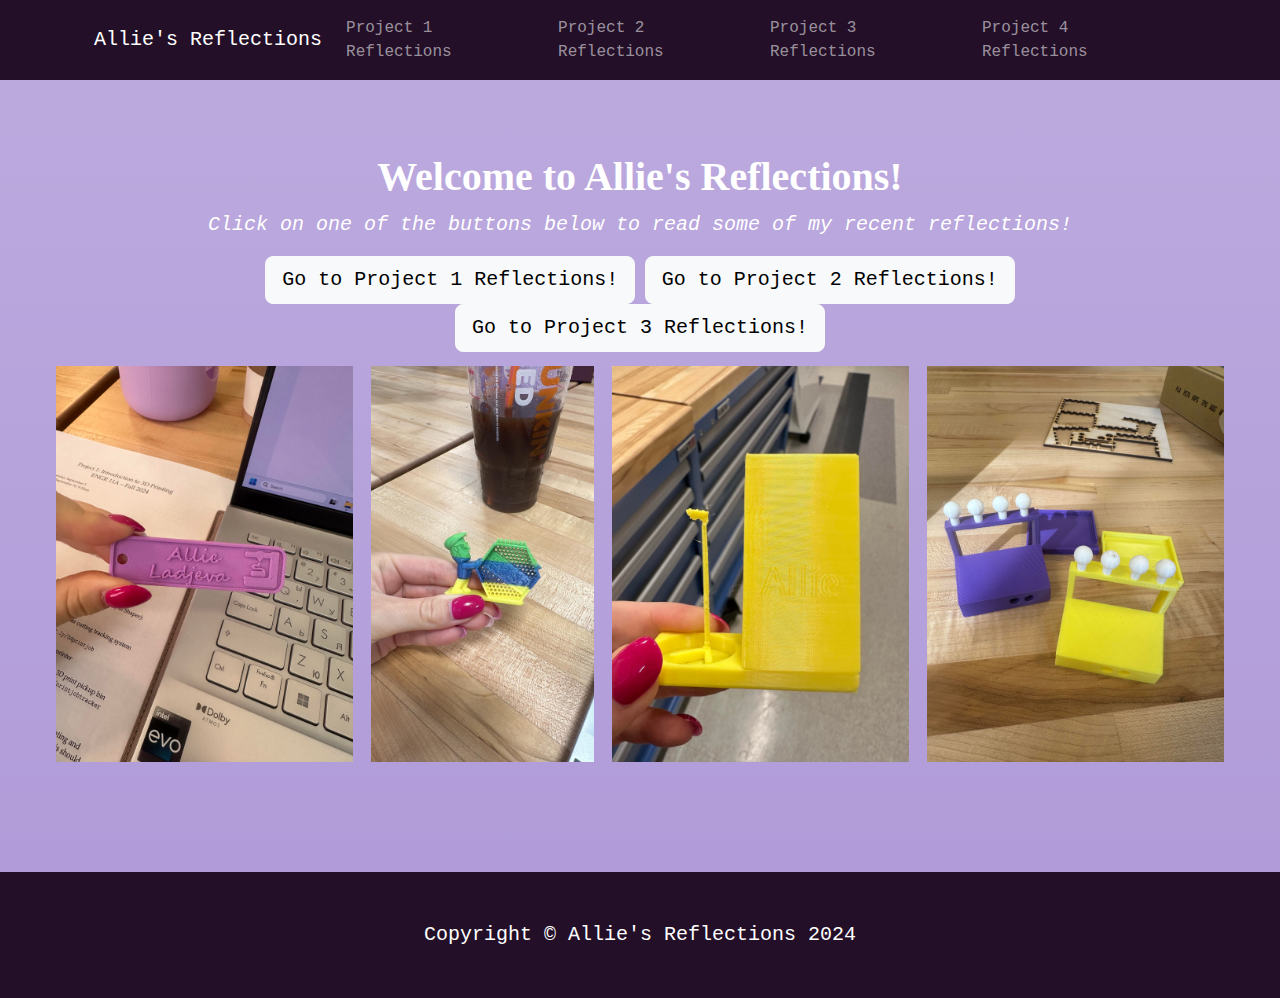
==== index.html @ 014c8604 "Update index.html" ====
<!DOCTYPE html>
<html lang="en">
    <head>
        <meta charset="utf-8" />
        <meta name="viewport" content="width=device-width, initial-scale=1, shrink-to-fit=no" />
        <meta name="description" content="" />
        <meta name="author" content="" />
        <title>Allie's Reflections</title>
        <link rel="icon" type="image/x-icon" href="assets/favicon.ico" />
        <!-- Core theme CSS (includes Bootstrap)-->
        <link href="css/styles.css" rel="stylesheet" />
    </head>
    <body id="page-top">
        <!-- Navigation-->
        <nav class="navbar navbar-expand-lg navbar-dark bg-dark fixed-top" id="mainNav">
            <div class="container px-4">
                <a class="navbar-brand" href="#page-top">Allie's Reflections</a>
                <button class="navbar-toggler" type="button" data-bs-toggle="collapse" data-bs-target="#navbarResponsive" aria-controls="navbarResponsive" aria-expanded="false" aria-label="Toggle navigation"><span class="navbar-toggler-icon"></span></button>
                <div class="collapse navbar-collapse text-white" id="navbarResponsive">
                    <ul class="navbar-nav ms-auto">
                        <li class="nav-item"><a class="nav-link" href="project1.html">Project 1 Reflections</a></li>
                        <li class="nav-item"><a class="nav-link" href="project2.html">Project 2 Reflections</a></li>
                        <li class="nav-item"><a class="nav-link" href="project3.html">Project 3 Reflections</a></li>
                        <li class="nav-item"><a class="nav-link" href="project4.html">Project 4 Reflections</a></li>
                    </ul>
                </div>
            </div>
        </nav>
        <!-- Header-->
        <header class="bg-primary bg-gradient text-white">
            <div class="container px-4 text-center">
                <h1 class="fw-bolder">Welcome to Allie's Reflections!</h1>
                <p class="fst-italic">Click on one of the buttons below to read some of my recent reflections!</p>
                <a class="btn btn-lg btn-light" href="project1.html">Go to Project 1 Reflections!</a>
                <a class="btn btn-lg btn-light" href="project2.html">Go to Project 2 Reflections!</a>
                <a class="btn btn-lg btn-light" href="project3.html">Go to Project 3 Reflections!</a>
            </div>
            <div class="header-images">
                <div class="header-image1">
                    <img src="assets/keychain.jpg" alt="Header Image 1" />
                </div>
                <div class="header-image2">
                     <img src="assets/man.jpg" alt="Header Image 2" />
                </div>
                <div class="header-image3">
                     <img src="assets/model1_image2.jpg" alt="Header Image 3" />
                </div>
                <div class="header-image4">
                     <img src="assets/yellow_and_purple.jpg" alt="Header Image 4" />
                </div>
            </div>
        </header>
        <!-- Footer-->
        <footer class="py-5 bg-dark">
            <div class="container px-4"><p class="m-0 text-center text-white">Copyright &copy; Allie's Reflections 2024</p></div>
        </footer>
        <!-- Bootstrap core JS-->
        <script src="https://cdn.jsdelivr.net/npm/bootstrap@5.2.3/dist/js/bootstrap.bundle.min.js"></script>
        <!-- Core theme JS-->
        <script src="js/scripts.js"></script>
    </body>
</html>
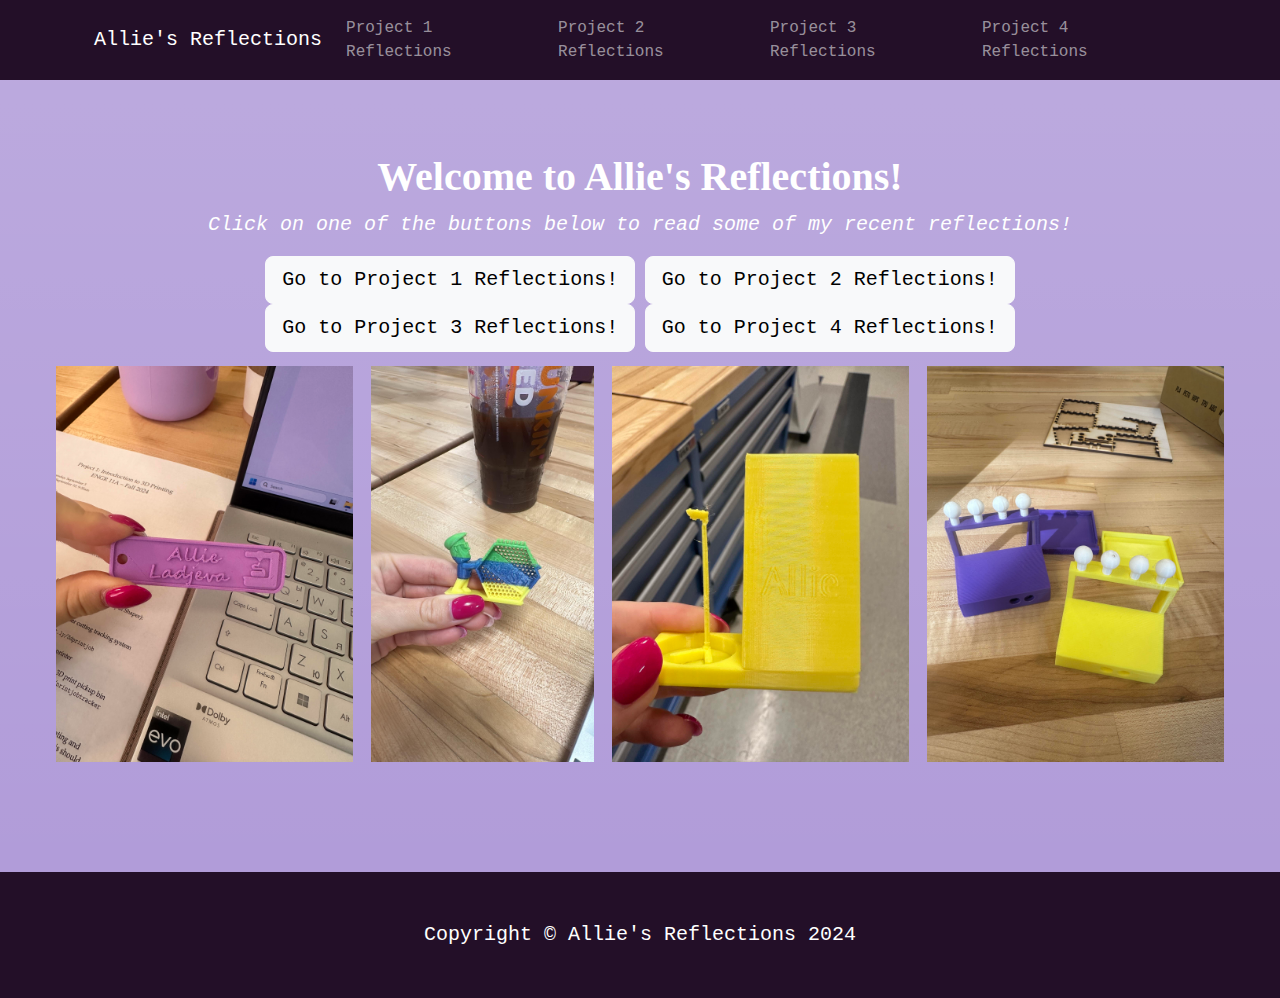
==== commit e4e30e95: "Update index.html" ====
--- a/index.html
+++ b/index.html
@@ -34,6 +34,7 @@
                 <a class="btn btn-lg btn-light" href="project1.html">Go to Project 1 Reflections!</a>
                 <a class="btn btn-lg btn-light" href="project2.html">Go to Project 2 Reflections!</a>
                 <a class="btn btn-lg btn-light" href="project3.html">Go to Project 3 Reflections!</a>
+                 <a class="btn btn-lg btn-light" href="project3.html">Go to Project 4 Reflections!</a>
             </div>
             <div class="header-images">
                 <div class="header-image1">
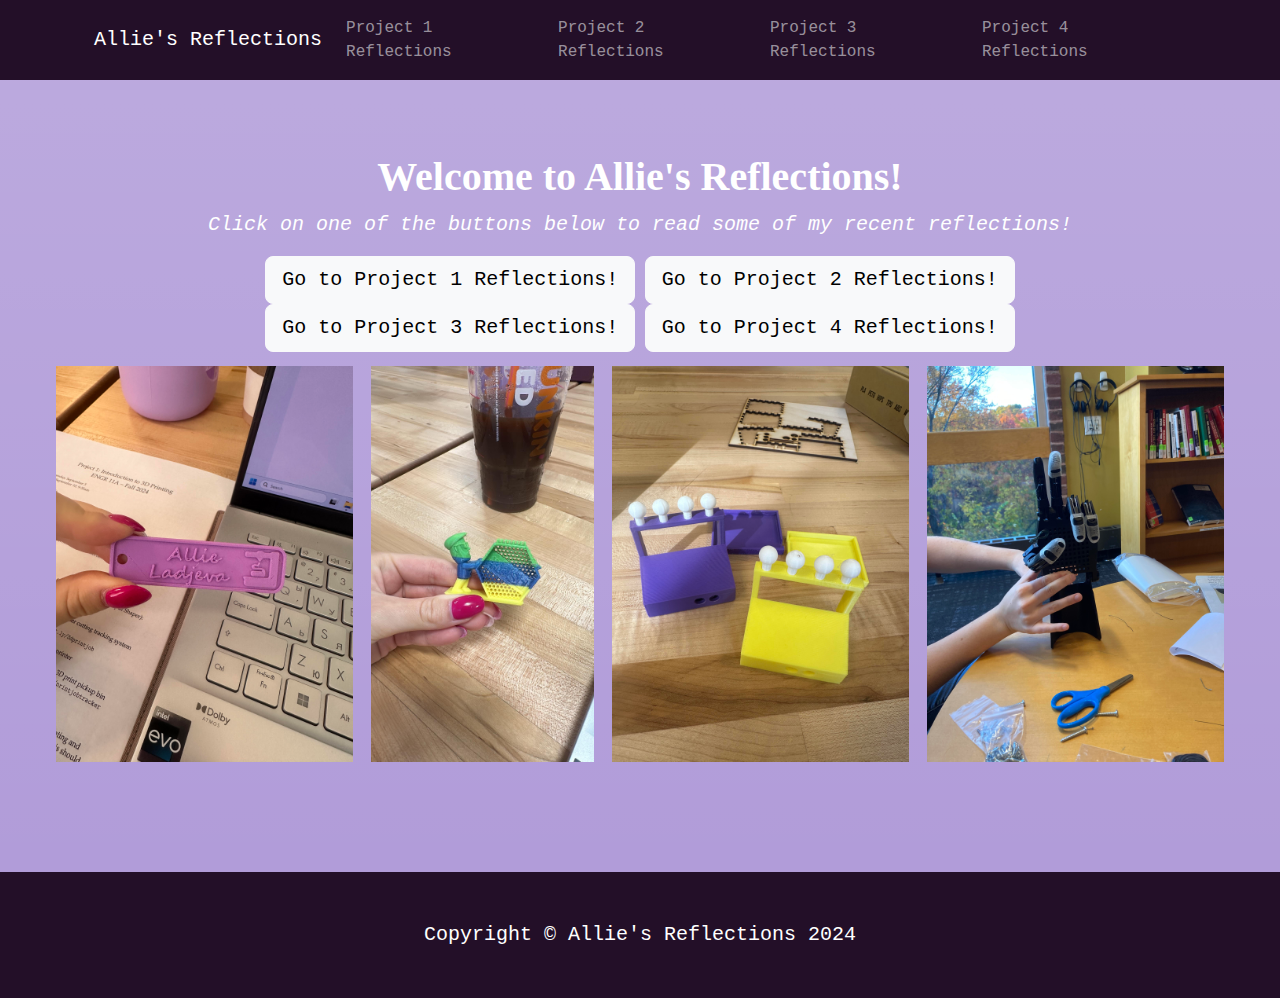
==== commit 00d07015: "Update index.html" ====
--- a/index.html
+++ b/index.html
@@ -34,7 +34,7 @@
                 <a class="btn btn-lg btn-light" href="project1.html">Go to Project 1 Reflections!</a>
                 <a class="btn btn-lg btn-light" href="project2.html">Go to Project 2 Reflections!</a>
                 <a class="btn btn-lg btn-light" href="project3.html">Go to Project 3 Reflections!</a>
-                 <a class="btn btn-lg btn-light" href="project3.html">Go to Project 4 Reflections!</a>
+                 <a class="btn btn-lg btn-light" href="project4.html">Go to Project 4 Reflections!</a>
             </div>
             <div class="header-images">
                 <div class="header-image1">
@@ -44,10 +44,10 @@
                      <img src="assets/man.jpg" alt="Header Image 2" />
                 </div>
                 <div class="header-image3">
-                     <img src="assets/model1_image2.jpg" alt="Header Image 3" />
+                     <img src="assets/yellow_and_purple.jpg" alt="Header Image 3" />
                 </div>
                 <div class="header-image4">
-                     <img src="assets/yellow_and_purple.jpg" alt="Header Image 4" />
+                     <img src="assets/hand_process2.jpg" alt="Header Image 4" />
                 </div>
             </div>
         </header>
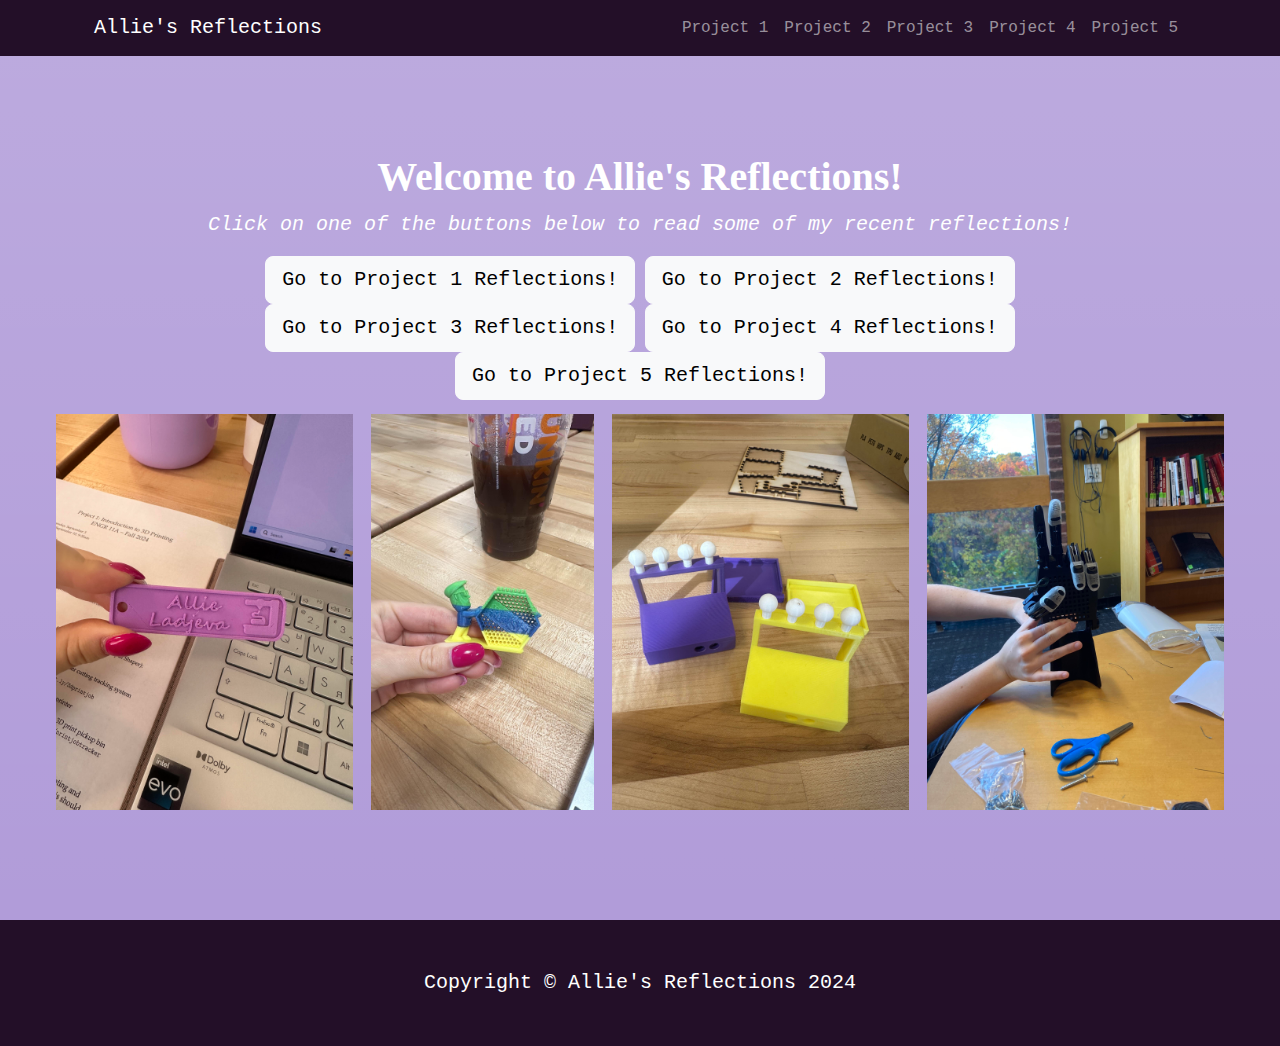
==== commit a411a971: "Update index.html" ====
--- a/index.html
+++ b/index.html
@@ -18,10 +18,11 @@
                 <button class="navbar-toggler" type="button" data-bs-toggle="collapse" data-bs-target="#navbarResponsive" aria-controls="navbarResponsive" aria-expanded="false" aria-label="Toggle navigation"><span class="navbar-toggler-icon"></span></button>
                 <div class="collapse navbar-collapse text-white" id="navbarResponsive">
                     <ul class="navbar-nav ms-auto">
-                        <li class="nav-item"><a class="nav-link" href="project1.html">Project 1 Reflections</a></li>
-                        <li class="nav-item"><a class="nav-link" href="project2.html">Project 2 Reflections</a></li>
-                        <li class="nav-item"><a class="nav-link" href="project3.html">Project 3 Reflections</a></li>
-                        <li class="nav-item"><a class="nav-link" href="project4.html">Project 4 Reflections</a></li>
+                        <li class="nav-item"><a class="nav-link" href="project1.html">Project 1</a></li>
+                        <li class="nav-item"><a class="nav-link" href="project2.html">Project 2</a></li>
+                        <li class="nav-item"><a class="nav-link" href="project3.html">Project 3</a></li>
+                        <li class="nav-item"><a class="nav-link" href="project4.html">Project 4</a></li>
+                        <li class="nav-item"><a class="nav-link" href="project5.html">Project 5</a></li>
                     </ul>
                 </div>
             </div>
@@ -35,6 +36,7 @@
                 <a class="btn btn-lg btn-light" href="project2.html">Go to Project 2 Reflections!</a>
                 <a class="btn btn-lg btn-light" href="project3.html">Go to Project 3 Reflections!</a>
                  <a class="btn btn-lg btn-light" href="project4.html">Go to Project 4 Reflections!</a>
+                 <a class="btn btn-lg btn-light" href="project5.html">Go to Project 5 Reflections!</a>
             </div>
             <div class="header-images">
                 <div class="header-image1">
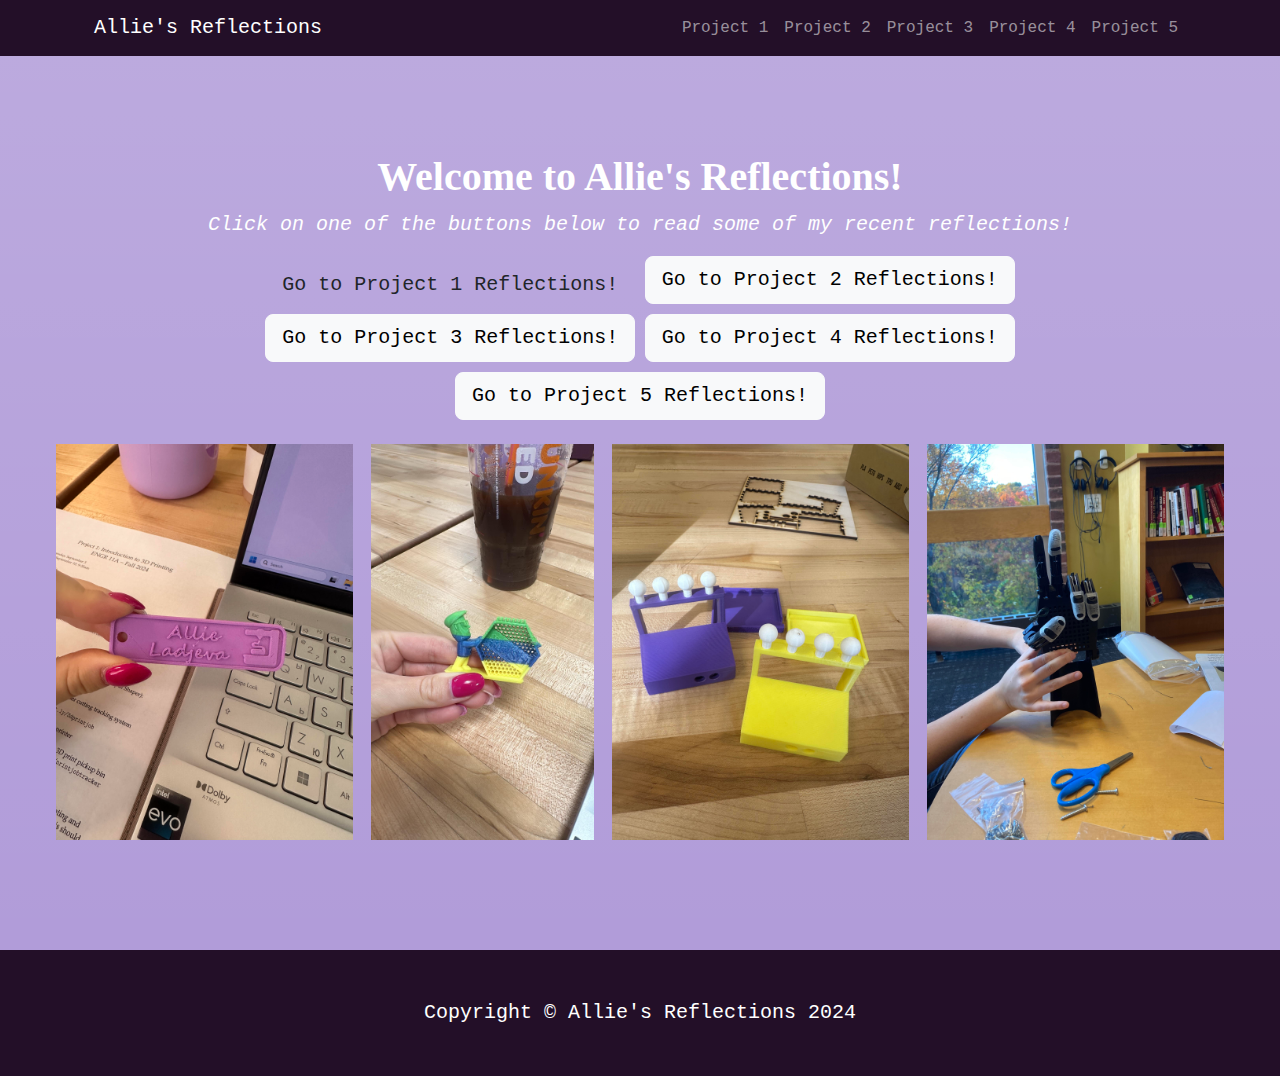
==== commit 5a071c22: "Update index.html" ====
--- a/index.html
+++ b/index.html
@@ -32,11 +32,11 @@
             <div class="container px-4 text-center">
                 <h1 class="fw-bolder">Welcome to Allie's Reflections!</h1>
                 <p class="fst-italic">Click on one of the buttons below to read some of my recent reflections!</p>
-                <a class="btn btn-lg btn-light" href="project1.html">Go to Project 1 Reflections!</a>
-                <a class="btn btn-lg btn-light" href="project2.html">Go to Project 2 Reflections!</a>
-                <a class="btn btn-lg btn-light" href="project3.html">Go to Project 3 Reflections!</a>
-                 <a class="btn btn-lg btn-light" href="project4.html">Go to Project 4 Reflections!</a>
-                 <a class="btn btn-lg btn-light" href="project5.html">Go to Project 5 Reflections!</a>
+                <a class="btn btn-lg btn-ligh btn-spacingt" href="project1.html">Go to Project 1 Reflections!</a>
+                <a class="btn btn-lg btn-light btn-spacing" href="project2.html">Go to Project 2 Reflections!</a>
+                <a class="btn btn-lg btn-light btn-spacing" href="project3.html">Go to Project 3 Reflections!</a>
+                 <a class="btn btn-lg btn-light btn-spacing" href="project4.html">Go to Project 4 Reflections!</a>
+                 <a class="btn btn-lg btn-light btn-spacing" href="project5.html">Go to Project 5 Reflections!</a>
             </div>
             <div class="header-images">
                 <div class="header-image1">
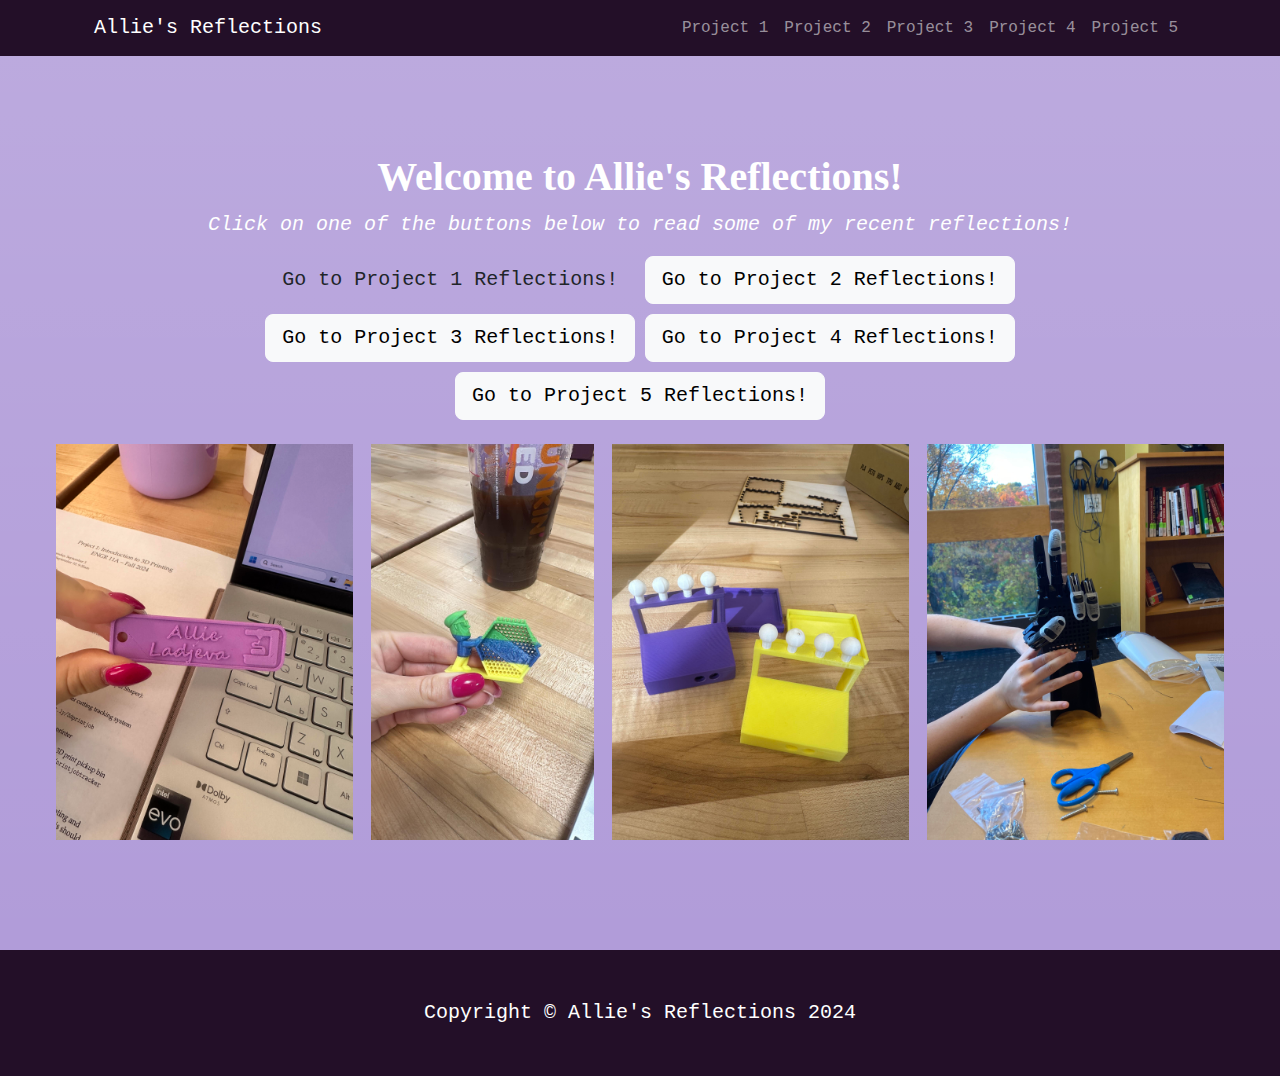
==== commit b534a944: "Update index.html" ====
--- a/index.html
+++ b/index.html
@@ -32,7 +32,7 @@
             <div class="container px-4 text-center">
                 <h1 class="fw-bolder">Welcome to Allie's Reflections!</h1>
                 <p class="fst-italic">Click on one of the buttons below to read some of my recent reflections!</p>
-                <a class="btn btn-lg btn-ligh btn-spacingt" href="project1.html">Go to Project 1 Reflections!</a>
+                <a class="btn btn-lg btn-ligh btn-spacing" href="project1.html">Go to Project 1 Reflections!</a>
                 <a class="btn btn-lg btn-light btn-spacing" href="project2.html">Go to Project 2 Reflections!</a>
                 <a class="btn btn-lg btn-light btn-spacing" href="project3.html">Go to Project 3 Reflections!</a>
                  <a class="btn btn-lg btn-light btn-spacing" href="project4.html">Go to Project 4 Reflections!</a>
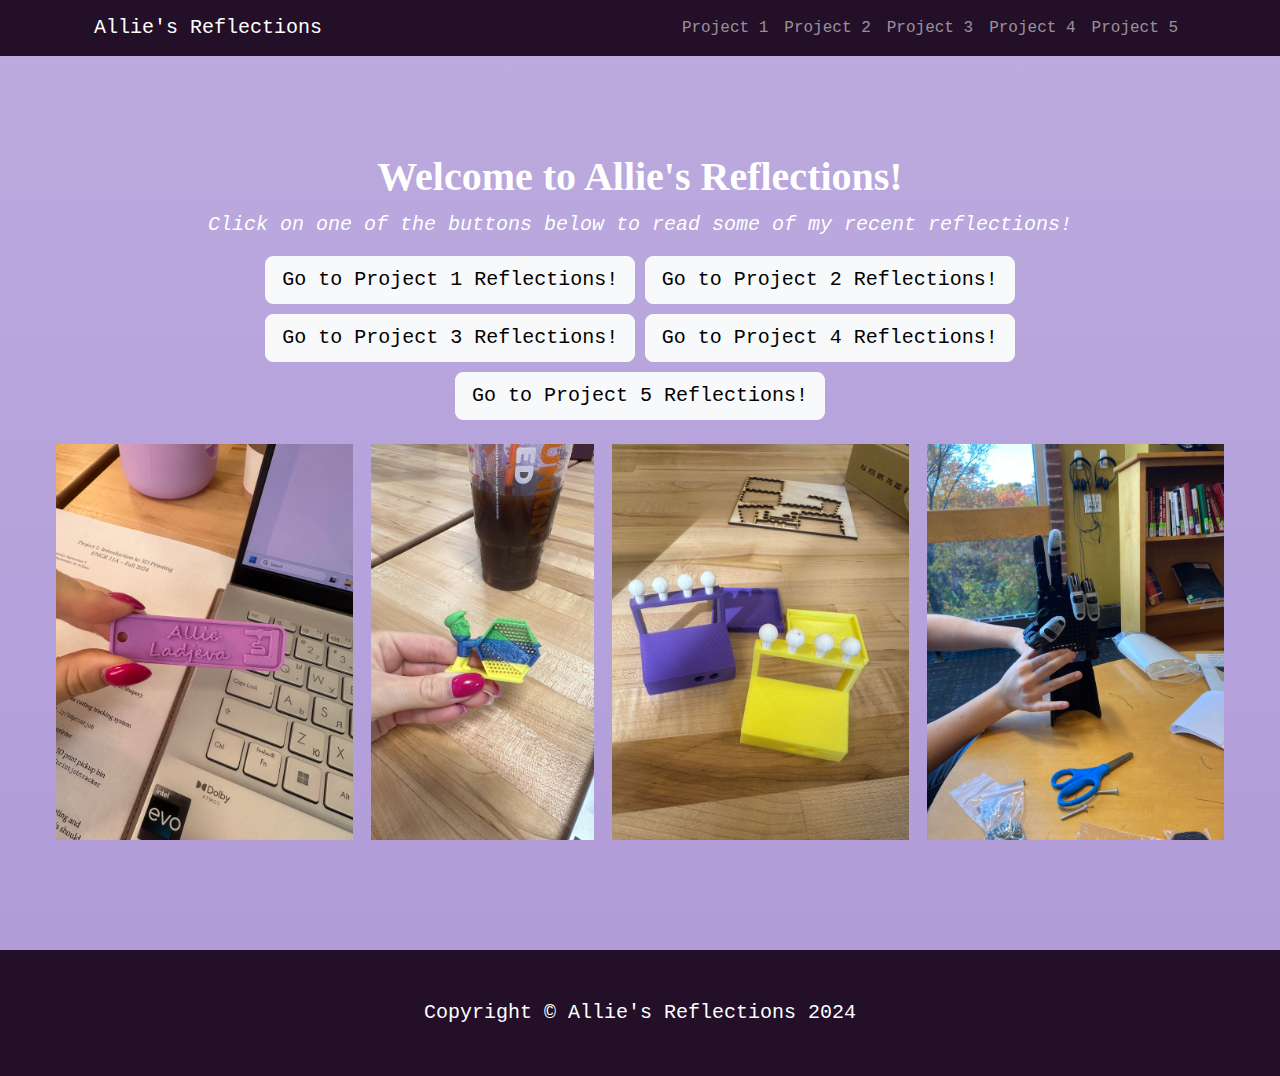
==== commit 9924b145: "Update index.html" ====
--- a/index.html
+++ b/index.html
@@ -32,7 +32,7 @@
             <div class="container px-4 text-center">
                 <h1 class="fw-bolder">Welcome to Allie's Reflections!</h1>
                 <p class="fst-italic">Click on one of the buttons below to read some of my recent reflections!</p>
-                <a class="btn btn-lg btn-ligh btn-spacing" href="project1.html">Go to Project 1 Reflections!</a>
+                <a class="btn btn-lg btn-light btn-spacing" href="project1.html">Go to Project 1 Reflections!</a>
                 <a class="btn btn-lg btn-light btn-spacing" href="project2.html">Go to Project 2 Reflections!</a>
                 <a class="btn btn-lg btn-light btn-spacing" href="project3.html">Go to Project 3 Reflections!</a>
                  <a class="btn btn-lg btn-light btn-spacing" href="project4.html">Go to Project 4 Reflections!</a>
